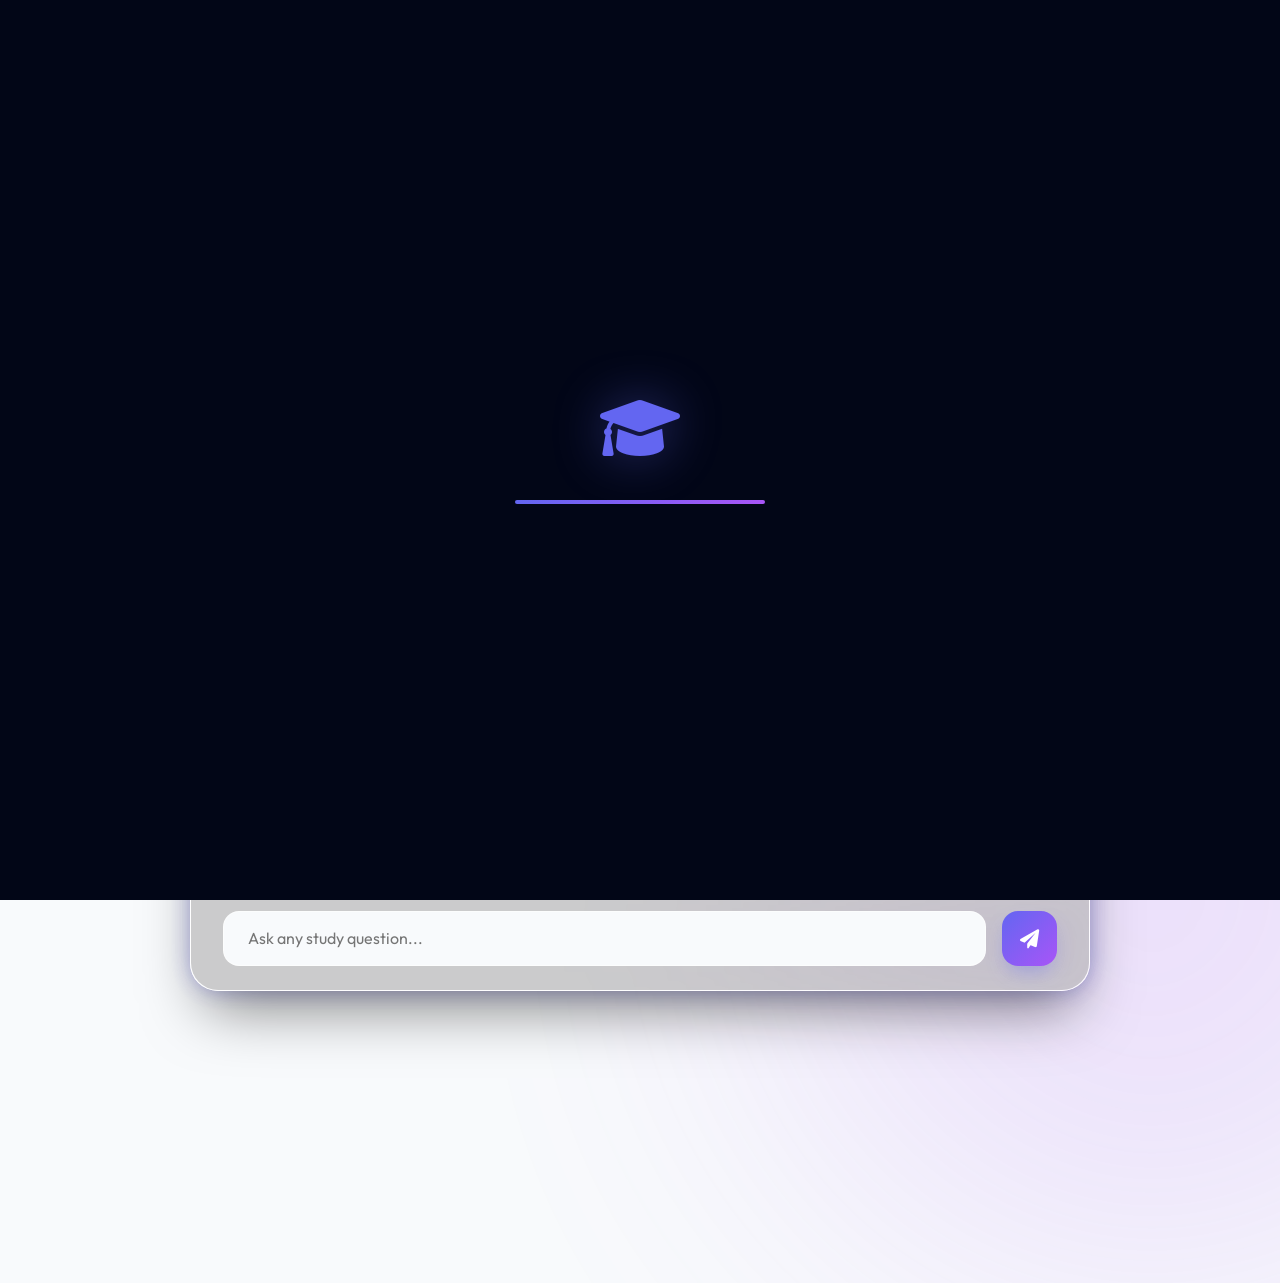
==== ai-assistant.html @ 84896d87 "update" ====
<!DOCTYPE html>
<html lang="en">
<head>
    <meta charset="UTF-8">
    <meta name="viewport" content="width=device-width, initial-scale=1.0">
    <title>AI Study Assistant | HelperHub</title>
    <link rel="stylesheet" href="css/style.css">
    <link rel="stylesheet" href="https://cdnjs.cloudflare.com/ajax/libs/font-awesome/6.0.0/css/all.min.css">
</head>
<body>
    <!-- Loading Screen -->
    <div class="loader-wrapper">
        <i class="fas fa-graduation-cap loader-logo"></i>
        <div class="loader-progress-container">
            <div class="loader-progress-bar"></div>
        </div>
    </div>
    <nav class="navbar">
        <div class="logo">
            <i class="fas fa-graduation-cap"></i>
            <span>HelperHub</span>
        </div>
        <ul class="nav-links">
            <li><a href="index.html">Home</a></li>
            <li><a href="tools.html">Tools</a></li>
            <li><a href="ai-tools.html" class="active">AI Tools</a></li>
            <li><a href="notes.html">Notes</a></li>
            <li><a href="papers.html">Previous Papers</a></li>
            <li><a href="planner.html">Study Planner</a></li>
            <li><a href="profile.html">Profile</a></li>
            <li><a href="contact.html">Contact</a></li>
        </ul>
        <div class="theme-toggle" id="theme-toggle">
            <i class="fas fa-moon"></i>
        </div>
    </nav>

    <section style="padding: 10rem 6% 5rem;">
        <div class="section-header">
            <h2>AI Study Assistant</h2>
            <p style="color: var(--text-muted); font-size: 1.1rem;">Your personal glowing neon tutor. Ask anything.</p>
        </div>

        <div class="chat-container">
            <div class="chat-header">
                <div class="chat-header-icon">
                    <i class="fas fa-robot"></i>
                </div>
                <div>
                    <h3 style="font-size: 1.2rem; margin: 0; color: var(--text-main);">StudyBot 3000</h3>
                    <p style="font-size: 0.85rem; color: var(--text-muted); margin: 0;">Online and ready to help</p>
                </div>
            </div>
            
            <div class="chat-messages" id="chat-messages">
                <div class="chat-message ai">
                    Hello! I am your AI Study Assistant. I can help you understand complex topics, solve equations, or brainstorm essay ideas. What are we studying today?
                </div>
            </div>

            <div class="chat-input-area">
                <input type="text" id="chat-input" class="chat-input" placeholder="Ask any study question..." onkeypress="handleEncryptEnter(event)">
                <button onclick="sendMessage()" class="chat-send-btn">
                    <i class="fas fa-paper-plane"></i>
                </button>
            </div>
        </div>
    </section>

    <script src="js/script.js"></script>
    <script src="js/ai-assistant.js"></script>
</body>
</html>
---- css/style.css ----
@import url('https://fonts.googleapis.com/css2?family=Outfit:wght@300;400;500;600;700&display=swap');

:root {
    /* Color Palette - Futuristic Light */
    --primary: #6366f1;
    --primary-light: #818cf8;
    --primary-glow: rgba(99, 102, 241, 0.4);
    --secondary: #a855f7;
    --secondary-glow: rgba(168, 85, 247, 0.4);
    --accent: #f472b6;
    --bg-main: #f8fafc;
    --bg-card: rgba(255, 255, 255, 0.7);
    --text-main: #0f172a;
    --text-muted: #64748b;
    
    /* Glassmorphism Light */
    --glass-bg: rgba(255, 255, 255, 0.4);
    --glass-border: rgba(255, 255, 255, 0.6);
    --glass-shadow: 0 8px 32px 0 rgba(31, 38, 135, 0.1);
    
    /* Layout & Transitions */
    --transition: all 0.5s cubic-bezier(0.16, 1, 0.3, 1);
    --radius-lg: 32px;
    --radius-md: 20px;
}

.dark {
    /* Color Palette - Futuristic Dark */
    --bg-main: #020617;
    --bg-card: rgba(15, 23, 42, 0.6);
    --text-main: #f8fafc;
    --text-muted: #94a3b8;
    
    /* Glassmorphism Dark */
    --glass-bg: rgba(15, 23, 42, 0.7);
    --glass-border: rgba(255, 255, 255, 0.1);
    --glass-shadow: 0 20px 50px 0 rgba(0, 0, 0, 0.8);
    --primary-glow: rgba(99, 102, 241, 0.7);
}

* {
    margin: 0;
    padding: 0;
    box-sizing: border-box;
}

body {
    font-family: 'Outfit', -apple-system, sans-serif;
    background-color: var(--bg-main);
    color: var(--text-main);
    line-height: 1.6;
    overflow-x: hidden;
    transition: background-color 0.6s cubic-bezier(0.4, 0, 0.2, 1);
}

/* Scrollbar */
::-webkit-scrollbar {
    width: 6px;
}
::-webkit-scrollbar-track {
    background: var(--bg-main);
}
::-webkit-scrollbar-thumb {
    background: linear-gradient(var(--primary), var(--secondary));
    border-radius: 10px;
}

/* Glass Utility */
.glass {
    background: var(--glass-bg);
    backdrop-filter: blur(16px);
    -webkit-backdrop-filter: blur(16px);
    border: 1px solid var(--glass-border);
    box-shadow: var(--glass-shadow);
}

/* Animations */
@keyframes fadeInUp {
    from { opacity: 0; transform: translateY(30px); }
    to { opacity: 1; transform: translateY(0); }
}

@keyframes float {
    0%, 100% { transform: translateY(0px) rotate(0deg); }
    50% { transform: translateY(-15px) rotate(1deg); }
}

@keyframes pulse-glow {
    0%, 100% { opacity: 0.5; filter: blur(40px); }
    50% { opacity: 0.8; filter: blur(60px); }
}

@keyframes float-3d {
    0% { transform: translateY(0px) rotateX(0deg) rotateY(0deg); }
    50% { transform: translateY(-20px) rotateX(5deg) rotateY(5deg); }
    100% { transform: translateY(0px) rotateX(0deg) rotateY(0deg); }
}

@keyframes spinBg {
    from { transform: rotate(0deg); }
    to { transform: rotate(360deg); }
}

.animate-fade { animation: fadeInUp 1s cubic-bezier(0.16, 1, 0.3, 1) forwards; }
.animate-float-3d { animation: float-3d 5s ease-in-out infinite; }
.animate-spin-glow { animation: spin-glow 4s linear infinite; }
.animate-soft-float { animation: softFloat 6s ease-in-out infinite; }

@keyframes softFloat {
    0%, 100% { transform: translateY(0) scale(1); }
    50% { transform: translateY(-15px) scale(1.02); }
}

/* 3D Page Transitions */
body.page-exiting {
    animation: pageExit 0.6s cubic-bezier(0.7, 0, 0.3, 1) forwards;
}

@keyframes pageExit {
    from { opacity: 1; transform: scale(1) translateZ(0); }
    to { opacity: 0; transform: scale(0.95) translateZ(-50px); }
}

body.page-entering {
    animation: pageEnter 0.6s cubic-bezier(0.16, 1, 0.3, 1) forwards;
}

@keyframes pageEnter {
    from { opacity: 0; transform: scale(1.05) translateZ(50px); }
    to { opacity: 1; transform: scale(1) translateZ(0); }
}

/* Floating Gradient Background Lights */
body::before, body::after {
    content: '';
    position: fixed;
    width: 60vw;
    height: 60vw;
    border-radius: 50%;
    filter: blur(140px);
    z-index: -1;
    opacity: 0.15;
    animation: floatBg 20s infinite alternate ease-in-out;
    pointer-events: none;
}
body::before {
    background: var(--primary);
    top: -20vh;
    left: -20vw;
}
body::after {
    background: var(--secondary);
    bottom: -20vh;
    right: -20vw;
    animation-delay: -10s;
}
@keyframes floatBg {
    0% { transform: translate(0, 0) scale(1); }
    100% { transform: translate(15vw, 15vh) scale(1.2); }
}

/* 3D Tilt Container */
.tilt-card {
    transition: transform 0.2s ease-out;
    transform-style: preserve-3d;
    perspective: 1000px;
}

/* Navbar */
.navbar {
    position: fixed;
    top: 0;
    width: 100%;
    z-index: 1000;
    padding: 1.5rem 6%;
    display: flex;
    justify-content: space-between;
    align-items: center;
    transition: var(--transition);
}

.navbar.scrolled {
    padding: 1rem 6%;
    background: var(--glass-bg);
    backdrop-filter: blur(12px);
    border-bottom: 1px solid var(--glass-border);
    box-shadow: var(--glass-shadow);
}

.logo {
    font-size: 1.6rem;
    font-weight: 800;
    letter-spacing: -0.5px;
    background: linear-gradient(135deg, var(--primary), var(--secondary));
    -webkit-background-clip: text;
    background-clip: text;
    -webkit-text-fill-color: transparent;
    display: flex;
    align-items: center;
    gap: 0.7rem;
}

.logo i {
    filter: drop-shadow(0 0 8px var(--primary-glow));
}

.nav-links {
    display: flex;
    gap: 2.5rem;
    list-style: none;
}

.nav-links a {
    text-decoration: none;
    color: var(--text-main);
    font-weight: 500;
    font-size: 0.9rem;
    padding: 0.5rem 0;
    transition: var(--transition);
    position: relative;
    opacity: 0.8;
}

.nav-links a:hover,
.nav-links a.active {
    opacity: 1;
    color: var(--primary);
}

.nav-links a::after {
    content: '';
    position: absolute;
    bottom: 0;
    left: 0;
    width: 0;
    height: 3px;
    background: linear-gradient(to right, var(--primary), var(--secondary));
    border-radius: 4px;
    transition: var(--transition);
}

.nav-links a:hover::after,
.nav-links a.active::after {
    width: 100%;
}

.theme-toggle {
    cursor: pointer;
    font-size: 1.1rem;
    color: var(--text-main);
    transition: var(--transition);
    width: 44px;
    height: 44px;
    display: flex;
    align-items: center;
    justify-content: center;
    border-radius: 14px;
    background: var(--glass-bg);
    border: 1px solid var(--glass-border);
}

.theme-toggle:hover {
    transform: rotate(15deg) scale(1.1);
    box-shadow: 0 0 20px var(--primary-glow);
}

/* Hero Section */
.hero {
    min-height: 100vh;
    display: flex;
    align-items: center;
    justify-content: center;
    padding: 0 6%;
    position: relative;
    overflow: hidden;
    background: radial-gradient(circle at 10% 10%, rgba(99, 102, 241, 0.15), transparent 40%),
                radial-gradient(circle at 90% 90%, rgba(168, 85, 247, 0.15), transparent 40%);
}

.hero::before {
    content: '';
    position: absolute;
    width: 600px;
    height: 600px;
    background: var(--primary);
    filter: blur(120px);
    opacity: 0.1;
    border-radius: 50%;
    top: -100px;
    right: -100px;
    animation: pulse-glow 10s infinite;
}

.hero-content {
    max-width: 900px;
    text-align: center;
    z-index: 10;
}

.hero-title {
    font-size: clamp(3rem, 10vw, 5.5rem);
    font-weight: 900;
    line-height: 1.05;
    letter-spacing: -2px;
    margin-bottom: 2rem;
    background: linear-gradient(135deg, var(--text-main) 30%, var(--primary));
    -webkit-background-clip: text;
    background-clip: text;
    -webkit-text-fill-color: transparent;
}

.hero-subtitle {
    font-size: 1.25rem;
    color: var(--text-muted);
    margin-bottom: 3rem;
    max-width: 650px;
    margin-inline: auto;
    font-weight: 400;
}

.btn-primary {
    background: linear-gradient(135deg, var(--primary), var(--secondary));
    color: white;
    padding: 1.2rem 3rem;
    border-radius: 16px;
    font-weight: 600;
    font-size: 1.05rem;
    text-decoration: none;
    display: inline-block;
    transition: var(--transition);
    border: none;
    cursor: pointer;
    box-shadow: 0 20px 40px -10px var(--primary-glow);
    position: relative;
    overflow: hidden;
}

.btn-primary:hover {
    transform: translateY(-5px) scale(1.02);
    box-shadow: 0 30px 60px -15px var(--primary-glow);
}

.btn-primary::after {
    content: '';
    position: absolute;
    top: -50%;
    left: -50%;
    width: 200%;
    height: 200%;
    background: rgba(255, 255, 255, 0.1);
    transform: rotate(45deg);
    transition: 0.8s cubic-bezier(0.16, 1, 0.3, 1);
    left: -150%;
}

.btn-primary:hover::after {
    left: 100%;
}

/* Tilt Card Container */
.card-container {
    perspective: 2000px;
}

/* Global Grid Styling */
.grid-layout {
    display: grid;
    grid-template-columns: repeat(auto-fit, minmax(320px, 1fr));
    gap: 2.5rem;
    padding: 6rem 6%;
    max-width: 1440px;
    margin: 0 auto;
}

/* Futuristic Card */
.modern-card {
    background: var(--bg-card);
    backdrop-filter: blur(20px);
    -webkit-backdrop-filter: blur(20px);
    border: 1px solid var(--glass-border);
    border-radius: 28px;
    padding: 3rem;
    transition: var(--transition);
    transform-style: preserve-3d;
    cursor: pointer;
    position: relative;
    box-shadow: var(--glass-shadow);
}

.modern-card:hover {
    background: var(--glass-bg);
    border-color: var(--primary-light);
    box-shadow: 0 40px 80px -20px rgba(0, 0, 0, 0.3);
    transform: translateY(-10px) rotateX(4deg) rotateY(4deg);
}

.modern-card-icon {
    font-size: 3rem;
    margin-bottom: 2rem;
    display: inline-block;
    background: linear-gradient(135deg, var(--primary), var(--secondary));
    -webkit-background-clip: text;
    background-clip: text;
    -webkit-text-fill-color: transparent;
    transition: var(--transition);
    transform: translateZ(40px);
    filter: drop-shadow(0 10px 15px var(--primary-glow));
}

.modern-card:hover .modern-card-icon {
    transform: translateZ(60px) scale(1.1);
    animation: iconBounce 1s ease infinite;
}

@keyframes iconBounce {
    0%, 100% { transform: translateZ(60px) scale(1.1) translateY(0); }
    50% { transform: translateZ(60px) scale(1.1) translateY(-10px); }
}

.modern-card h3 {
    font-size: 1.7rem;
    margin-bottom: 1rem;
    font-weight: 700;
    letter-spacing: -0.5px;
    transform: translateZ(50px);
}

.modern-card p {
    color: var(--text-muted);
    font-size: 1rem;
    line-height: 1.7;
    transform: translateZ(30px);
}

/* Modals */
.modal-overlay {
    position: fixed;
    inset: 0;
    background: rgba(2, 6, 23, 0.8);
    backdrop-filter: blur(12px);
    display: flex;
    align-items: center;
    justify-content: center;
    z-index: 2000;
    opacity: 0;
    pointer-events: none;
    transition: all 0.5s cubic-bezier(0.16, 1, 0.3, 1);
}

.modal-overlay.active {
    opacity: 1;
    pointer-events: all;
}

.modal-content-futuristic {
    background: var(--bg-main);
    width: 92%;
    max-width: 700px;
    border-radius: 36px;
    padding: 4rem;
    position: relative;
    transform: translateY(60px) scale(0.9);
    transition: all 0.6s cubic-bezier(0.16, 1, 0.3, 1);
    border: 1px solid var(--glass-border);
    box-shadow: 0 50px 100px -20px rgba(0, 0, 0, 0.5);
    max-height: 90vh;
    overflow-y: auto;
}

.modal-overlay.active .modal-content-futuristic {
    transform: translateY(0) scale(1);
}

.close-modal {
    position: absolute;
    top: 2rem;
    right: 2rem;
    width: 44px;
    height: 44px;
    display: flex;
    align-items: center;
    justify-content: center;
    background: var(--bg-card);
    border-radius: 14px;
    cursor: pointer;
    color: var(--text-muted);
    transition: var(--transition);
    border: 1px solid var(--glass-border);
    z-index: 10;
}

.close-modal:hover {
    color: var(--primary);
    transform: rotate(90deg) scale(1.1);
    border-color: var(--primary);
}

/* Input Styles */
input, textarea, select {
    width: 100%;
    padding: 1.2rem 1.5rem;
    border-radius: 16px;
    background: var(--bg-card);
    border: 1px solid var(--glass-border);
    color: var(--text-main);
    font-family: inherit;
    font-size: 1rem;
    margin-bottom: 1.5rem;
    transition: var(--transition);
}

input:focus, textarea:focus {
    outline: none;
    border-color: var(--primary);
    box-shadow: 0 0 0 4px var(--primary-glow);
    background: var(--glass-bg);
}

/* Specific UI Sections */
.section-header {
    text-align: center;
    margin-bottom: 5rem;
}

.section-header h2 {
    font-size: 3rem;
    font-weight: 800;
    letter-spacing: -1px;
    margin-bottom: 1rem;
    background: linear-gradient(135deg, var(--text-main), var(--primary));
    -webkit-background-clip: text;
    background-clip: text;
    -webkit-text-fill-color: transparent;
}

/* Profile Section Card */
.profile-card-futuristic {
    max-width: 1000px;
    margin: 6rem auto;
    display: grid;
    grid-template-columns: 1fr 1.5fr;
    gap: 4rem;
    padding: 4rem;
    align-items: center;
    border-radius: 40px;
}

.profile-img-container {
    width: 320px;
    height: 380px;
    border-radius: 32px;
    overflow: hidden;
    position: relative;
    border: 2px solid var(--glass-border);
    box-shadow: 0 30px 60px -15px var(--primary-glow);
    transform: rotate(-2deg);
    transition: var(--transition);
}

.profile-img-container:hover {
    transform: rotate(0deg) scale(1.02);
}

.profile-img-container img {
    width: 100%;
    height: 100%;
    object-fit: cover;
}

.social-links-futuristic {
    display: flex;
    gap: 1.5rem;
    margin-top: 2.5rem;
}

.social-icon-btn {
    width: 65px;
    height: 65px;
    border-radius: 20px;
    background: var(--bg-card);
    display: flex;
    align-items: center;
    justify-content: center;
    color: var(--text-main);
    text-decoration: none;
    transition: all 0.4s cubic-bezier(0.16, 1, 0.3, 1);
    border: 1px solid var(--glass-border);
    font-size: 1.6rem;
    box-shadow: 0 10px 20px rgba(0,0,0,0.2);
}

.social-icon-btn:hover {
    background: linear-gradient(135deg, var(--primary), var(--secondary));
    color: white;
    transform: translateY(-12px) scale(1.15) rotateX(15deg);
    box-shadow: 0 20px 40px -10px var(--primary-glow);
    border-color: transparent;
}

/* 3D Skill Cards */
.skill-grid {
    display: grid;
    grid-template-columns: repeat(auto-fill, minmax(100px, 1fr));
    gap: 1.5rem;
    margin-top: 2rem;
}

.skill-card {
    background: var(--bg-card);
    border: 1px solid var(--glass-border);
    border-radius: 20px;
    padding: 1.5rem;
    text-align: center;
    transition: all 0.4s cubic-bezier(0.16, 1, 0.3, 1);
    cursor: pointer;
    perspective: 1000px;
    position: relative;
    overflow: hidden;
}

.skill-card::after {
    content: '';
    position: absolute;
    inset: 0;
    box-shadow: inset 0 0 20px transparent;
    transition: var(--transition);
    border-radius: inherit;
    pointer-events: none;
}

.skill-card:hover {
    transform: translateY(-12px) scale(1.05) rotateY(15deg);
    border-color: var(--primary);
    box-shadow: 0 20px 40px -10px var(--primary-glow);
    background: var(--glass-bg);
}

.skill-card:hover::after {
    box-shadow: inset 0 0 30px var(--primary-glow);
}

.skill-card i {
    font-size: 2.8rem;
    margin-bottom: 1.2rem;
    display: block;
    transition: transform 0.4s ease;
}

.skill-card:hover i {
    transform: translateZ(30px) scale(1.15);
}

.skill-card span {
    font-size: 0.85rem;
    font-weight: 600;
    color: var(--text-main);
    transition: transform 0.4s ease;
    display: block;
}

.skill-card:hover span {
    transform: translateZ(20px);
}

/* Profile Image Glowing Border */
.profile-img-frame {
    position: relative;
    width: 250px;
    height: 250px;
    border-radius: 50%;
    padding: 8px;
    background: linear-gradient(135deg, var(--primary), var(--secondary));
    display: flex;
    align-items: center;
    justify-content: center;
    transition: var(--transition);
    cursor: pointer;
    flex-shrink: 0;
    margin: 0 auto;
}

.profile-img-frame::before {
    content: '';
    position: absolute;
    inset: -5px;
    border-radius: 50%;
    background: linear-gradient(135deg, var(--primary), var(--secondary));
    filter: blur(15px);
    opacity: 0.6;
    z-index: -1;
    transition: var(--transition);
    animation: spinBg 4s linear infinite;
}

@keyframes spinBg {
    from { transform: rotate(0deg); }
    to { transform: rotate(360deg); }
}

.profile-img-frame:hover {
    transform: scale(1.05) rotate(5deg);
}

.profile-img-frame:hover::before {
    opacity: 0.9;
    filter: blur(25px);
}

.profile-img-frame img {
    width: 100%;
    height: 100%;
    border-radius: 50%;
    object-fit: cover;
    border: 4px solid var(--bg-main);
    transition: transform 0.6s cubic-bezier(0.16, 1, 0.3, 1), filter 0.6s ease;
}

.profile-img-frame:hover img {
    transform: scale(1.1);
    filter: brightness(1.15);
}

.profile-fallback {
    width: 100%;
    height: 100%;
    border-radius: 50%;
    background: linear-gradient(135deg, var(--bg-card), var(--glass-bg));
    display: flex;
    align-items: center;
    justify-content: center;
    color: var(--primary);
    font-size: 4rem;
    border: 4px solid var(--bg-main);
}

/* Tabs/Grid Utils */
.glass-tab {
    padding: 0.8rem 1.5rem;
    border-radius: 12px;
    background: var(--bg-card);
    border: 1px solid var(--glass-border);
    cursor: pointer;
    transition: var(--transition);
    font-weight: 600;
}

.glass-tab.active {
    background: var(--primary);
    color: white;
    box-shadow: 0 10px 20px -5px var(--primary-glow);
}

/* Responsive */
@media (max-width: 1024px) {
    .profile-card-futuristic {
        grid-template-columns: 1fr;
        text-align: center;
        padding: 3rem;
    }
    .profile-img-container {
        margin-inline: auto;
        width: 280px;
        height: 340px;
    }
    .social-links-futuristic {
        justify-content: center;
    }
}

@media (max-width: 768px) {
    .navbar {
        padding: 1rem 5%;
    }
    
    .mobile-toggle {
        display: block !important;
        position: relative;
        z-index: 1001;
    }
    
    .nav-links {
        position: absolute;
        top: 100%;
        left: 0;
        width: 100%;
        background: var(--bg-card);
        backdrop-filter: blur(20px);
        -webkit-backdrop-filter: blur(20px);
        border-bottom: 1px solid var(--glass-border);
        flex-direction: column;
        padding: 2rem;
        gap: 1.5rem;
        transform: translateY(-20px);
        opacity: 0;
        pointer-events: none;
        transition: var(--transition);
        box-shadow: 0 20px 40px rgba(0,0,0,0.1);
    }
    
    .nav-links.mobile-active {
        transform: translateY(0);
        opacity: 1;
        pointer-events: all;
    }

    .hero-title {
        font-size: 3.5rem;
    }
    .section-header h2 {
        font-size: 2.5rem;
    }
    .grid-layout {
        padding: 4rem 5%;
        grid-template-columns: 1fr;
    }
    .nav-links {
        display: none; /* Hide for now until mobile menu logic is robust */
    }
    .nav-links.mobile-active {
        display: flex;
    }

    /* Force stack for all cards on mobile */
    .modern-card {
        padding: 2.5rem !important;
        grid-template-columns: 1fr !important;
        display: flex !important;
        flex-direction: column !important;
        gap: 2rem !important;
    }
}

@media (max-width: 480px) {
    .profile-img-frame {
        width: 180px !important;
        height: 180px !important;
    }
    .hero-title {
        font-size: 2.5rem !important;
    }
    .modern-card {
        padding: 1.5rem !important;
    }
    .social-links-futuristic {
        gap: 1rem;
    }
}

/* Custom 3D Glowing Cursor */
@media (pointer: fine) {
    html, body {
        cursor: none;
    }
    a, button, .modern-card, .btn-primary, .theme-toggle, input, textarea, .skill-card, .nav-links a {
        cursor: none !important; 
    }
}
.custom-cursor {
    position: fixed;
    top: 0; left: 0;
    width: 20px; height: 20px;
    background: var(--primary);
    border-radius: 50%;
    pointer-events: none;
    z-index: 99999;
    transform: translate(-50%, -50%);
    box-shadow: 0 0 15px var(--primary-glow), 0 0 30px var(--primary);
    transition: width 0.3s ease, height 0.3s ease, background 0.3s ease;
    will-change: transform;
}
.custom-cursor-trail {
    position: fixed;
    top: 0; left: 0;
    width: 40px; height: 40px;
    border: 2px solid var(--secondary);
    border-radius: 50%;
    pointer-events: none;
    z-index: 99998;
    transform: translate(-50%, -50%);
    box-shadow: 0 0 10px var(--secondary-glow);
    transition: width 0.3s ease, height 0.3s ease, background 0.3s ease, border-color 0.3s ease;
    will-change: transform;
}

.custom-cursor.hovering {
    width: 40px; height: 40px;
    background: rgba(255, 255, 255, 0.4);
    box-shadow: 0 0 20px var(--primary-glow);
}
.custom-cursor-trail.hovering {
    width: 60px; height: 60px;
    background: rgba(168, 85, 247, 0.15);
    border-color: transparent;
}

/* Loading Screen */
.loader-wrapper {
    position: fixed;
    top: 0; left: 0;
    width: 100vw; height: 100vh;
    background: #020617; /* Modern dark theme */
    display: flex;
    flex-direction: column;
    align-items: center;
    justify-content: center;
    z-index: 100000;
    transition: opacity 0.8s ease, visibility 0.8s ease;
}
.loader-wrapper.fade-out {
    opacity: 0;
    visibility: hidden;
}
.loader-logo {
    font-size: 4rem;
    color: var(--primary);
    animation: rotate3d 2.5s infinite linear;
    filter: drop-shadow(0 0 25px var(--primary-glow));
    margin-bottom: 2.5rem;
}
@keyframes rotate3d {
    0% { transform: perspective(1000px) rotateY(0deg); }
    100% { transform: perspective(1000px) rotateY(360deg); }
}
.loader-progress-container {
    width: 250px;
    height: 4px;
    background: rgba(255, 255, 255, 0.1);
    border-radius: 4px;
    overflow: hidden;
}
.loader-progress-bar {
    height: 100%;
    width: 0%;
    background: linear-gradient(90deg, var(--primary), var(--secondary));
    box-shadow: 0 0 15px var(--primary-glow);
    animation: loadProgress 2s ease-out forwards;
}
@keyframes loadProgress {
    0% { width: 0%; }
    100% { width: 100%; }
}

/* AI Assistant Chat Interface */
.chat-container {
    max-width: 900px;
    margin: 2rem auto;
    background: var(--bg-card);
    backdrop-filter: blur(20px);
    border: 1px solid var(--glass-border);
    border-radius: 28px;
    display: flex;
    flex-direction: column;
    height: 70vh;
    box-shadow: 0 30px 60px -15px rgba(0,0,0,0.5), 0 0 20px var(--primary-glow);
    overflow: hidden;
}
.chat-header {
    padding: 1.5rem 2rem;
    border-bottom: 1px solid var(--glass-border);
    display: flex;
    align-items: center;
    gap: 1rem;
    background: rgba(0,0,0,0.2);
}
.chat-header-icon {
    width: 45px;
    height: 45px;
    border-radius: 50%;
    background: linear-gradient(135deg, var(--primary), var(--secondary));
    display: flex;
    align-items: center;
    justify-content: center;
    font-size: 1.5rem;
    color: white;
    box-shadow: 0 0 15px var(--primary-glow);
}
.chat-messages {
    flex: 1;
    padding: 2rem;
    overflow-y: auto;
    display: flex;
    flex-direction: column;
    gap: 1.5rem;
    scroll-behavior: smooth;
}
.chat-message {
    max-width: 80%;
    padding: 1rem 1.5rem;
    border-radius: 20px;
    position: relative;
    opacity: 0;
    transform: translateY(20px);
    animation: fadeInUp 0.4s forwards ease-out;
    line-height: 1.5;
}
.chat-message.user {
    align-self: flex-end;
    background: linear-gradient(135deg, var(--primary), var(--primary-light));
    color: white;
    border-bottom-right-radius: 4px;
    box-shadow: 0 10px 20px -5px var(--primary-glow);
}
.chat-message.ai {
    align-self: flex-start;
    background: var(--glass-bg);
    border: 1px solid var(--glass-border);
    color: var(--text-main);
    border-bottom-left-radius: 4px;
}
.chat-input-area {
    padding: 1.5rem 2rem;
    border-top: 1px solid var(--glass-border);
    display: flex;
    gap: 1rem;
    background: rgba(0,0,0,0.2);
}
.chat-input {
    flex: 1;
    background: var(--bg-main);
    border: 1px solid var(--glass-border);
    border-radius: 16px;
    padding: 1rem 1.5rem;
    color: var(--text-main);
    font-family: inherit;
    font-size: 1rem;
    transition: var(--transition);
    margin-bottom: 0;
}
.chat-input:focus {
    outline: none;
    border-color: var(--primary);
    box-shadow: 0 0 15px var(--primary-glow);
}
.chat-send-btn {
    width: 55px;
    height: 55px;
    border-radius: 16px;
    background: linear-gradient(135deg, var(--primary), var(--secondary));
    border: none;
    color: white;
    font-size: 1.2rem;
    cursor: pointer;
    display: flex;
    align-items: center;
    justify-content: center;
    transition: var(--transition);
    box-shadow: 0 10px 20px -5px var(--primary-glow);
}
.chat-send-btn:hover {
    transform: scale(1.05) rotate(-10deg);
    box-shadow: 0 15px 30px -5px var(--primary-glow);
}

.typing-indicator {
    display: flex;
    gap: 0.5rem;
    align-items: center;
    padding: 0.5rem 1rem;
}
.typing-dot {
    width: 8px;
    height: 8px;
    background: var(--text-muted);
    border-radius: 50%;
    animation: typingBounce 1.4s infinite ease-in-out;
}
.typing-dot:nth-child(1) { animation-delay: -0.32s; }
.typing-dot:nth-child(2) { animation-delay: -0.16s; }
@keyframes typingBounce {
    0%, 80%, 100% { transform: scale(0); }
    40% { transform: scale(1); background: var(--primary); box-shadow: 0 0 10px var(--primary-glow); }
}

/* Progress Tracker Styles */
.tracker-container {
    max-width: 1200px;
    margin: 2rem auto;
    display: grid;
    grid-template-columns: 1fr 2fr;
    gap: 2.5rem;
}
.tracker-card {
    background: var(--bg-card);
    backdrop-filter: blur(20px);
    border: 1px solid var(--glass-border);
    border-radius: 28px;
    padding: 2.5rem;
    box-shadow: var(--glass-shadow);
    transition: var(--transition);
}
.tracker-card:hover {
    box-shadow: 0 20px 40px rgba(0,0,0,0.2), 0 0 15px var(--primary-glow);
    border-color: var(--primary-light);
}
.glow-progress-bg {
    width: 100%;
    height: 12px;
    background: rgba(255, 255, 255, 0.1);
    border-radius: 6px;
    overflow: hidden;
    margin-top: 1rem;
}
.glow-progress-bar {
    height: 100%;
    width: 0%;
    background: linear-gradient(90deg, var(--primary), var(--secondary));
    box-shadow: 0 0 15px var(--primary-glow);
    transition: width 1s cubic-bezier(0.16, 1, 0.3, 1);
}
.motivational-msg {
    margin-top: 1.5rem;
    padding: 1rem;
    background: rgba(99, 102, 241, 0.1);
    border-left: 4px solid var(--primary);
    border-radius: 8px;
    color: var(--primary-light);
    font-weight: 500;
    transition: var(--transition);
}

@media (max-width: 1024px) {
    .tracker-container {
        grid-template-columns: 1fr;
    }
}
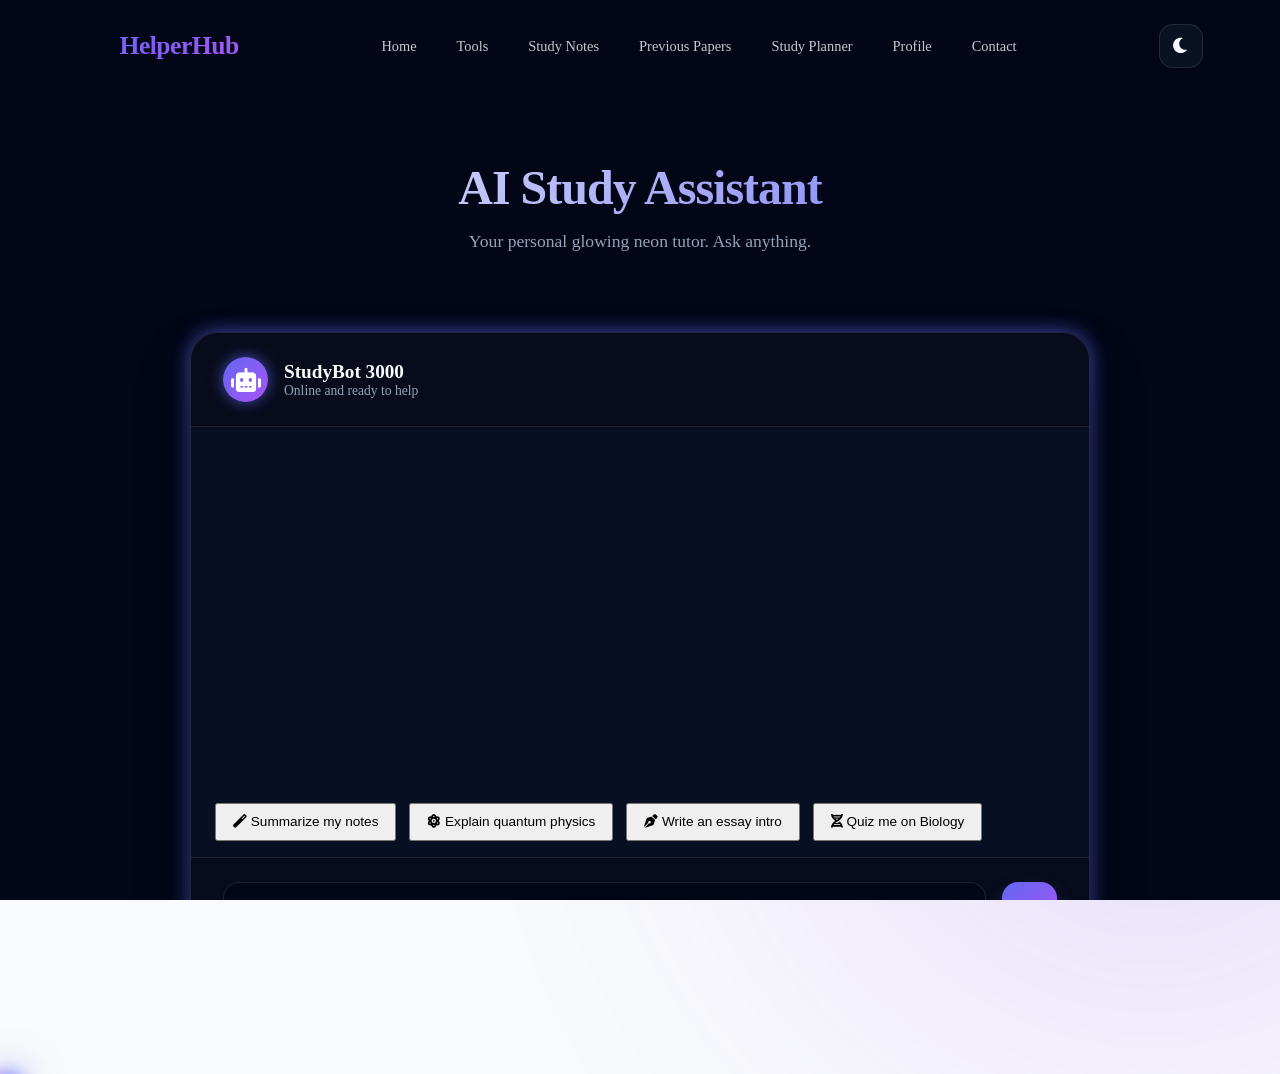
==== commit 7ddb294a: "update" ====
--- a/ai-assistant.html
+++ b/ai-assistant.html
@@ -7,7 +7,30 @@
     <link rel="stylesheet" href="css/style.css">
     <link rel="stylesheet" href="https://cdnjs.cloudflare.com/ajax/libs/font-awesome/6.0.0/css/all.min.css">
 </head>
-<body>
+<body class="dark js-active dark">
+    <script>
+        // Emergency visibility restoration
+        (function() {
+            const restore = () => {
+                const loader = document.querySelector('.loader-wrapper');
+                if (loader) {
+                    loader.style.setProperty('display', 'none', 'important');
+                }
+                document.body.classList.remove('page-entering');
+                document.body.style.opacity = '1';
+                document.body.style.visibility = 'visible';
+                
+                // Reveal all elements if observer failed
+                document.querySelectorAll('.modern-card, .section-header, .hero-content, .grid-layout > div, .skill-card').forEach(el => {
+                    el.style.opacity = '1';
+                    el.style.transform = 'translateY(0)';
+                    el.classList.add('animate-fade');
+                });
+            };
+            setTimeout(restore, 3000);
+            window.addEventListener('load', () => setTimeout(restore, 1000));
+        })();
+    </script>
     <!-- Loading Screen -->
     <div class="loader-wrapper">
         <i class="fas fa-graduation-cap loader-logo"></i>
@@ -23,8 +46,7 @@
         <ul class="nav-links">
             <li><a href="index.html">Home</a></li>
             <li><a href="tools.html">Tools</a></li>
-            <li><a href="ai-tools.html" class="active">AI Tools</a></li>
-            <li><a href="notes.html">Notes</a></li>
+            <li><a href="notes.html">Study Notes</a></li>
             <li><a href="papers.html">Previous Papers</a></li>
             <li><a href="planner.html">Study Planner</a></li>
             <li><a href="profile.html">Profile</a></li>
@@ -58,6 +80,12 @@
                 </div>
             </div>
 
+            <div class="chat-suggestions" style="display: flex; gap: 0.8rem; padding: 1rem 1.5rem; overflow-x: auto; scrollbar-width: none;">
+                <button class="glass-btn" style="white-space: nowrap; font-size: 0.85rem; padding: 0.6rem 1rem;" onclick="useSuggestion('Summarize my notes')"><i class="fas fa-magic"></i> Summarize my notes</button>
+                <button class="glass-btn" style="white-space: nowrap; font-size: 0.85rem; padding: 0.6rem 1rem;" onclick="useSuggestion('Explain quantum physics')"><i class="fas fa-atom"></i> Explain quantum physics</button>
+                <button class="glass-btn" style="white-space: nowrap; font-size: 0.85rem; padding: 0.6rem 1rem;" onclick="useSuggestion('Write an essay intro')"><i class="fas fa-pen-nib"></i> Write an essay intro</button>
+                <button class="glass-btn" style="white-space: nowrap; font-size: 0.85rem; padding: 0.6rem 1rem;" onclick="useSuggestion('Quiz me on Biology')"><i class="fas fa-dna"></i> Quiz me on Biology</button>
+            </div>
             <div class="chat-input-area">
                 <input type="text" id="chat-input" class="chat-input" placeholder="Ask any study question..." onkeypress="handleEncryptEnter(event)">
                 <button onclick="sendMessage()" class="chat-send-btn">
--- a/css/style.css
+++ b/css/style.css
@@ -44,13 +44,21 @@
     box-sizing: border-box;
 }
 
-body {
-    font-family: 'Outfit', -apple-system, sans-serif;
+html, body {
+    width: 100%;
+    height: 100%;
+    margin: 0;
+    padding: 0;
     background-color: var(--bg-main);
     color: var(--text-main);
-    line-height: 1.6;
     overflow-x: hidden;
-    transition: background-color 0.6s cubic-bezier(0.4, 0, 0.2, 1);
+    position: relative;
+    opacity: 1 !important;
+    visibility: visible !important;
+}
+
+body.page-entering {
+    filter: blur(0);
 }
 
 /* Scrollbar */
@@ -74,10 +82,55 @@
     box-shadow: var(--glass-shadow);
 }
 
+/* Custom Cursor */
+.cursor-glow {
+    position: fixed;
+    width: 20px;
+    height: 20px;
+    background: var(--primary);
+    border-radius: 50%;
+    pointer-events: none;
+    z-index: 10000;
+    mix-blend-mode: screen;
+    filter: blur(8px);
+    box-shadow: 0 0 20px var(--primary-glow), 0 0 40px var(--primary-glow);
+    transition: transform 0.1s ease, width 0.3s ease, height 0.3s ease;
+}
+
+.cursor-trail {
+    position: fixed;
+    width: 8px;
+    height: 8px;
+    background: var(--secondary);
+    border-radius: 50%;
+    pointer-events: none;
+    z-index: 9999;
+    opacity: 0.5;
+    filter: blur(4px);
+}
+
 /* Animations */
-@keyframes fadeInUp {
-    from { opacity: 0; transform: translateY(30px); }
-    to { opacity: 1; transform: translateY(0); }
+.animate-fade {
+    opacity: 1 !important;
+    transform: translateY(0) !important;
+    visibility: visible !important;
+}
+
+/* Base state for animated elements */
+.modern-card, .section-header, .hero-content, .grid-layout > div, .skill-card {
+    opacity: 1; /* Default to visible for reliability */
+    transition: opacity 0.8s ease, transform 0.8s ease;
+}
+
+/* Subtle reveal effect if JS is active */
+.js-active .modern-card, .js-active .section-header, .js-active .hero-content {
+    opacity: 0;
+    transform: translateY(20px);
+}
+
+.js-active .animate-fade {
+    opacity: 1;
+    transform: translateY(0);
 }
 
 @keyframes float {
@@ -96,19 +149,66 @@
     100% { transform: translateY(0px) rotateX(0deg) rotateY(0deg); }
 }
 
-@keyframes spinBg {
-    from { transform: rotate(0deg); }
-    to { transform: rotate(360deg); }
-}
-
-.animate-fade { animation: fadeInUp 1s cubic-bezier(0.16, 1, 0.3, 1) forwards; }
-.animate-float-3d { animation: float-3d 5s ease-in-out infinite; }
-.animate-spin-glow { animation: spin-glow 4s linear infinite; }
-.animate-soft-float { animation: softFloat 6s ease-in-out infinite; }
-
 @keyframes softFloat {
     0%, 100% { transform: translateY(0) scale(1); }
     50% { transform: translateY(-15px) scale(1.02); }
+}
+
+/* Premium Loader */
+.loader-wrapper {
+    position: fixed;
+    top: 0;
+    left: 0;
+    width: 100%;
+    height: 100%;
+    background: var(--bg-main);
+    display: flex;
+    flex-direction: column;
+    justify-content: center;
+    align-items: center;
+    z-index: 10000;
+    transition: opacity 0.8s cubic-bezier(0.16, 1, 0.3, 1), visibility 0.8s;
+}
+
+.loader-wrapper.fade-out {
+    opacity: 0;
+    visibility: hidden;
+    pointer-events: none;
+}
+
+.loader-logo {
+    font-size: 4rem;
+    color: var(--primary);
+    margin-bottom: 2rem;
+    animation: loaderPulse 2s infinite ease-in-out;
+    filter: drop-shadow(0 0 20px var(--primary-glow));
+}
+
+@keyframes loaderPulse {
+    0%, 100% { transform: scale(1); opacity: 0.8; }
+    50% { transform: scale(1.1); opacity: 1; filter: drop-shadow(0 0 40px var(--primary-glow)); }
+}
+
+.loader-progress-container {
+    width: 200px;
+    height: 4px;
+    background: rgba(255, 255, 255, 0.1);
+    border-radius: 10px;
+    overflow: hidden;
+    position: relative;
+}
+
+.loader-progress-bar {
+    width: 0%;
+    height: 100%;
+    background: linear-gradient(90deg, var(--primary), var(--secondary));
+    box-shadow: 0 0 15px var(--primary-glow);
+    transition: width 0.5s ease;
+}
+
+.loader-wrapper.fade-out {
+    opacity: 0;
+    visibility: hidden;
 }
 
 /* 3D Page Transitions */
@@ -159,6 +259,52 @@
     100% { transform: translate(15vw, 15vh) scale(1.2); }
 }
 
+.gradient-wave {
+    position: absolute;
+    bottom: 0;
+    left: 0;
+    width: 200%;
+    height: 15vh;
+    background: linear-gradient(90deg, rgba(99, 102, 241, 0.1), rgba(168, 85, 247, 0.2), rgba(99, 102, 241, 0.1));
+    animation: waveAnimation 10s linear infinite;
+    transform-origin: bottom;
+    z-index: 1;
+    clip-path: polygon(0% 40%, 10% 20%, 30% 60%, 50% 30%, 70% 80%, 90% 40%, 100% 60%, 100% 100%, 0% 100%);
+    filter: blur(5px);
+}
+
+@keyframes waveAnimation {
+    0% { transform: translateX(0) scaleY(1); }
+    50% { transform: translateX(-25%) scaleY(1.2); }
+    100% { transform: translateX(-50%) scaleY(1); }
+}
+
+a.content-link {
+    color: var(--primary);
+    text-decoration: none;
+    position: relative;
+    font-weight: 600;
+    transition: var(--transition);
+}
+
+a.content-link::after {
+    content: '';
+    position: absolute;
+    width: 100%;
+    transform: scaleX(0);
+    height: 2px;
+    bottom: -2px;
+    left: 0;
+    background-color: var(--secondary);
+    transform-origin: bottom right;
+    transition: transform 0.4s cubic-bezier(0.86, 0, 0.07, 1);
+}
+
+a.content-link:hover::after {
+    transform: scaleX(1);
+    transform-origin: bottom left;
+}
+
 /* 3D Tilt Container */
 .tilt-card {
     transition: transform 0.2s ease-out;
@@ -390,21 +536,35 @@
 .modern-card:hover {
     background: var(--glass-bg);
     border-color: var(--primary-light);
-    box-shadow: 0 40px 80px -20px rgba(0, 0, 0, 0.3);
-    transform: translateY(-10px) rotateX(4deg) rotateY(4deg);
+    box-shadow: 0 30px 60px -15px var(--primary-glow), inset 0 0 20px rgba(255,255,255,0.05);
+    transform: translateY(-12px) rotateX(4deg) rotateY(4deg);
 }
 
 .modern-card-icon {
-    font-size: 3rem;
+    font-size: 2.5rem;
     margin-bottom: 2rem;
-    display: inline-block;
+    display: inline-flex;
+    align-items: center;
+    justify-content: center;
+    width: 80px;
+    height: 80px;
+    border-radius: 20px;
+    background: linear-gradient(135deg, rgba(255,255,255,0.1), rgba(255,255,255,0));
+    backdrop-filter: blur(10px);
+    -webkit-backdrop-filter: blur(10px);
+    border: 1px solid rgba(255, 255, 255, 0.18);
+    box-shadow: 0 8px 32px 0 rgba(0, 0, 0, 0.3), inset 0 2px 5px rgba(255,255,255,0.2), 0 0 20px var(--primary-glow);
+    color: var(--primary);
+    transition: var(--transition);
+    transform: translateZ(40px);
+}
+
+.modern-card-icon i {
     background: linear-gradient(135deg, var(--primary), var(--secondary));
     -webkit-background-clip: text;
     background-clip: text;
     -webkit-text-fill-color: transparent;
-    transition: var(--transition);
-    transform: translateZ(40px);
-    filter: drop-shadow(0 10px 15px var(--primary-glow));
+    filter: drop-shadow(0 5px 10px rgba(99, 102, 241, 0.5));
 }
 
 .modern-card:hover .modern-card-icon {
@@ -846,28 +1006,7 @@
     }
 }
 
-/* Custom 3D Glowing Cursor */
-@media (pointer: fine) {
-    html, body {
-        cursor: none;
-    }
-    a, button, .modern-card, .btn-primary, .theme-toggle, input, textarea, .skill-card, .nav-links a {
-        cursor: none !important; 
-    }
-}
-.custom-cursor {
-    position: fixed;
-    top: 0; left: 0;
-    width: 20px; height: 20px;
-    background: var(--primary);
-    border-radius: 50%;
-    pointer-events: none;
-    z-index: 99999;
-    transform: translate(-50%, -50%);
-    box-shadow: 0 0 15px var(--primary-glow), 0 0 30px var(--primary);
-    transition: width 0.3s ease, height 0.3s ease, background 0.3s ease;
-    will-change: transform;
-}
+/* Custom 3D Glowing Cursor effects are handled by .cursor-glow and .cursor-trail defined earlier */
 .custom-cursor-trail {
     position: fixed;
     top: 0; left: 0;
@@ -882,17 +1021,6 @@
     will-change: transform;
 }
 
-.custom-cursor.hovering {
-    width: 40px; height: 40px;
-    background: rgba(255, 255, 255, 0.4);
-    box-shadow: 0 0 20px var(--primary-glow);
-}
-.custom-cursor-trail.hovering {
-    width: 60px; height: 60px;
-    background: rgba(168, 85, 247, 0.15);
-    border-color: transparent;
-}
-
 /* Loading Screen */
 .loader-wrapper {
     position: fixed;
